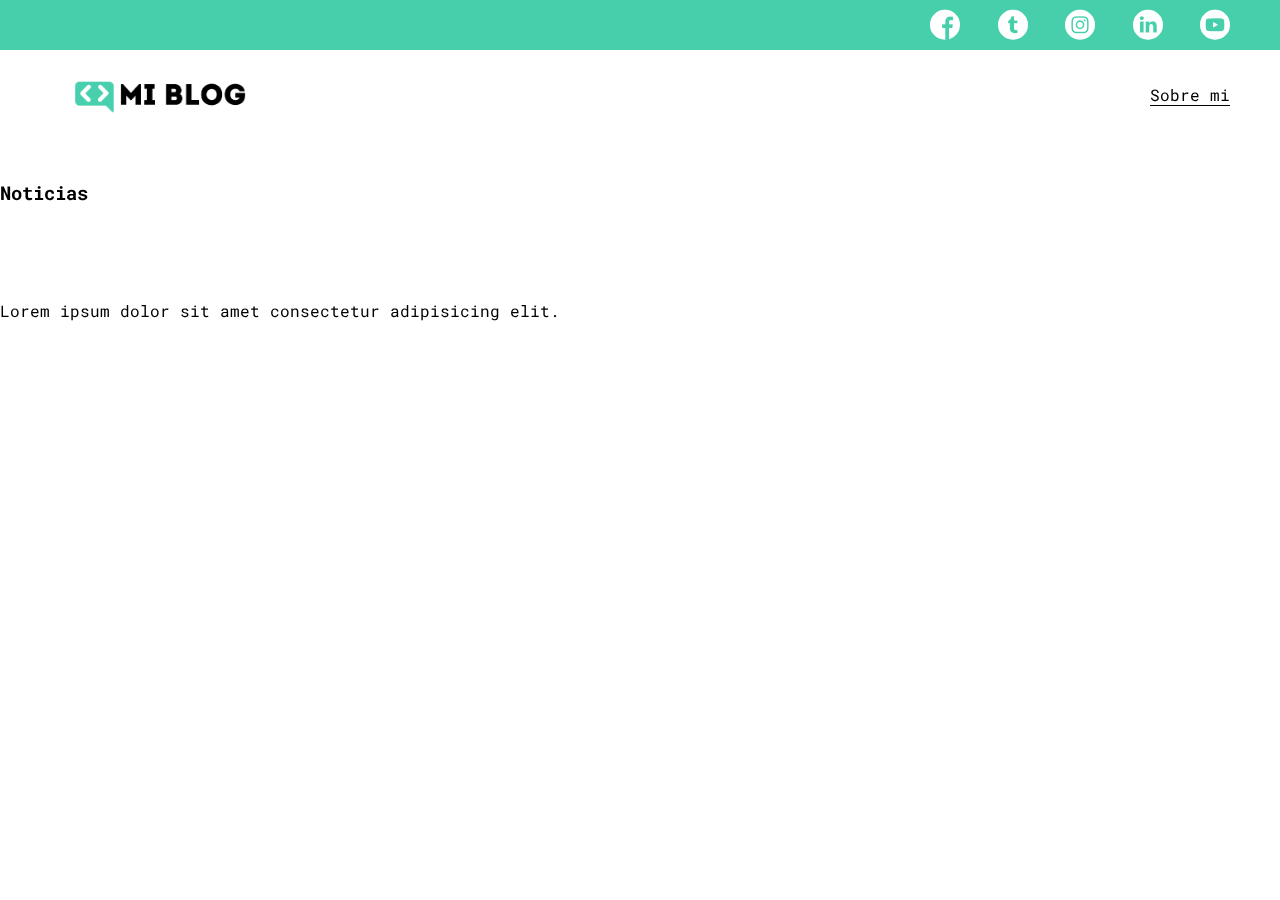
==== blog.html @ 767c4435 "Maquetando el archivo blog.html" ====
<!DOCTYPE html>
<html lang="es">
    <head>  
        <meta charset="UTF-8">
        <meta name="description" content="Un Blog sobre Tech">
        <meta name="robots" content="index, follow">
        <meta name="viewport" content="width=device-width, initial-scale=1.0">
        <title>Mi Tech Blog</title>
        <link rel="stylesheet" href="./css/main.css">
        <link rel="stylesheet" href="./css/font/flaticon.css">
    </head>
    <body>
        <header>
            <section class="header-icons-wraper">
                <div class="icons">
                    <a href="/"><span class="fimanager flaticon-001-facebook"></span></a>
                    <a href="/"><span class="fimanager flaticon-002-twitter"></span></a>
                    <a href="/"><span class="fimanager flaticon-011-instagram"></span></a>
                    <a href="/"><span class="fimanager flaticon-010-linkedin"></span></a>
                    <a href="/"><span class="fimanager flaticon-008-youtube"></span></a>
                </div>
            </section>
            <nav>
                <section class="nav-logo-wraper">
                    <a href="index.html"><img src="./assets/images/Logo-negro.png" alt="Logo de mi blog"></a>
                </section>
                <section class="profile-link">
                    <a href="./perfil.html">Sobre mi</a>
                </section>
            </nav>
        </header>
        <main>
            <section class="grid-container blogpost-img-container">
                <img src="" alt="">
            </section>
            <section class="blogpost-main-container">
                <div class="grid-container">
                    <h3>Noticias</h3>
                    <article>
                        <h1></h1>
                        <p></p>
                        <p></p>
                        <p></p>
                    </article>
                </div>
            </section>
            <section class="contact-main-container">
                <div>
                    <img src="" alt="">
                    <div class="contact-left">
                        <a href=""></a>
                        <p></p>
                    </div>
                </div>
                <div class="contatc-right">
                    <img src="" alt="">
                    <div>
                        <a href=""></a>
                        <p></p>
                    </div>
                </div>
            </section>
        </main>
        <footer>
            <p>Lorem ipsum dolor sit amet consectetur adipisicing elit.</p>
        </footer>
    </body>
</html>
---- css/main.css ----
@import url('https://fonts.googleapis.com/css2?family=Roboto+Mono:wght@400;500;700&family=Roboto+Slab:wght@400;700&family=Roboto:ital,wght@0,400;0,700;0,900;1,500&display=swap');

body {
    margin: 0;
    padding: 0;
    position: fixed;
    top: 0;
    bottom: 0;
    left: 0;
    right: 0;
    box-sizing: border-box;
    font-family: 'Roboto Mono', monospace;
}

a {
    text-decoration: none;
    display: inline;
    color: black;
}

header {
    width: 100%;
    height: 140px;
    display: grid;
    grid-template-rows: repeat(1,1fr);
}

header .header-icons-wraper {
    width: 100%;
    height: 50px;
    display: grid;
    background-color: #47cfac;
}

header .header-icons-wraper .icons {
    width: 300px;
    height: auto;
    display: flex;
    justify-items: flex-end;
    align-items: center;
    justify-content: space-between;
    justify-self: end;
    margin-right: 50px;
}

header .header-icons-wraper .icons span {
    color: white;
    font-size: 30px;
}

nav {
    display: grid;
    grid-template-columns: repeat(2,1fr);
    height: 90px;
}

nav .nav-logo-wraper {
    margin-left: 50px;
}

nav .nav-logo-wraper img{
    width: 220px;
    margin-top: 10px;
}

nav .profile-link {
    display: flex;
    align-items: center;
    justify-content: flex-end;
    margin-right: 50px;
}

nav .profile-link a {
    color: black;
    border-bottom: 1px solid black;
}

.home-main {
    display: grid;
    grid-template-columns: 1fr 4fr 1fr;
    height: 100%;
    background-image: url('../assets/images/Cover.png');
    background-position: center;
    background-repeat: no-repeat;
    background-size: cover;
}

.home-main section {
    display: grid;
    grid-column: 2;
    justify-items: center;
    height: 350px;
    margin-top: 80px;
}

.home-main-text {
    font-size: 30px;
    font-weight: 700px;
    letter-spacing: 10px;
    color: white;
    text-align: center;
    font-family: 'Roboto mono', monospace;
}

.home-main-button {
    width: 110px;
    height: 50px;
    background-color: #47cfac;
    display: grid;
    align-items: center;
}

.home-main-button a {
    font-weight: 700;
    font-size: 18px;
}
---- css/font/flaticon.css ----
@font-face {
  font-family: "Flaticon";
  src: url("./Flaticon.eot");
  src: url("./Flaticon.eot?#iefix") format("embedded-opentype"),
       url("./Flaticon.woff2") format("woff2"),
       url("./Flaticon.woff") format("woff"),
       url("./Flaticon.ttf") format("truetype"),
       url("./Flaticon.svg#Flaticon") format("svg");
  font-weight: normal;
  font-style: normal;
}

@media screen and (-webkit-min-device-pixel-ratio:0) {
  @font-face {
    font-family: "Flaticon";
    src: url("./Flaticon.svg#Flaticon") format("svg");
  }
}

.fimanager:before {
      display: inline-block;
  font-family: "Flaticon";
  font-style: normal;
  font-weight: normal;
  font-variant: normal;
  line-height: 1;
  text-decoration: inherit;
  text-rendering: optimizeLegibility;
  text-transform: none;
  -moz-osx-font-smoothing: grayscale;
  -webkit-font-smoothing: antialiased;
  font-smoothing: antialiased;
    display: block;
}

.flaticon-001-facebook:before { content: "\f100"; }
.flaticon-002-twitter:before { content: "\f101"; }
.flaticon-003-whatsapp:before { content: "\f102"; }
.flaticon-004-groupme:before { content: "\f103"; }
.flaticon-005-kik:before { content: "\f104"; }
.flaticon-006-skype:before { content: "\f105"; }
.flaticon-007-periscope:before { content: "\f106"; }
.flaticon-008-youtube:before { content: "\f107"; }
.flaticon-009-itunes:before { content: "\f108"; }
.flaticon-010-linkedin:before { content: "\f109"; }
.flaticon-011-instagram:before { content: "\f10a"; }
.flaticon-012-messenger:before { content: "\f10b"; }
.flaticon-013-twitter:before { content: "\f10c"; }
.flaticon-014-snapchat:before { content: "\f10d"; }
.flaticon-015-reddit:before { content: "\f10e"; }
.flaticon-016-tiktok:before { content: "\f10f"; }
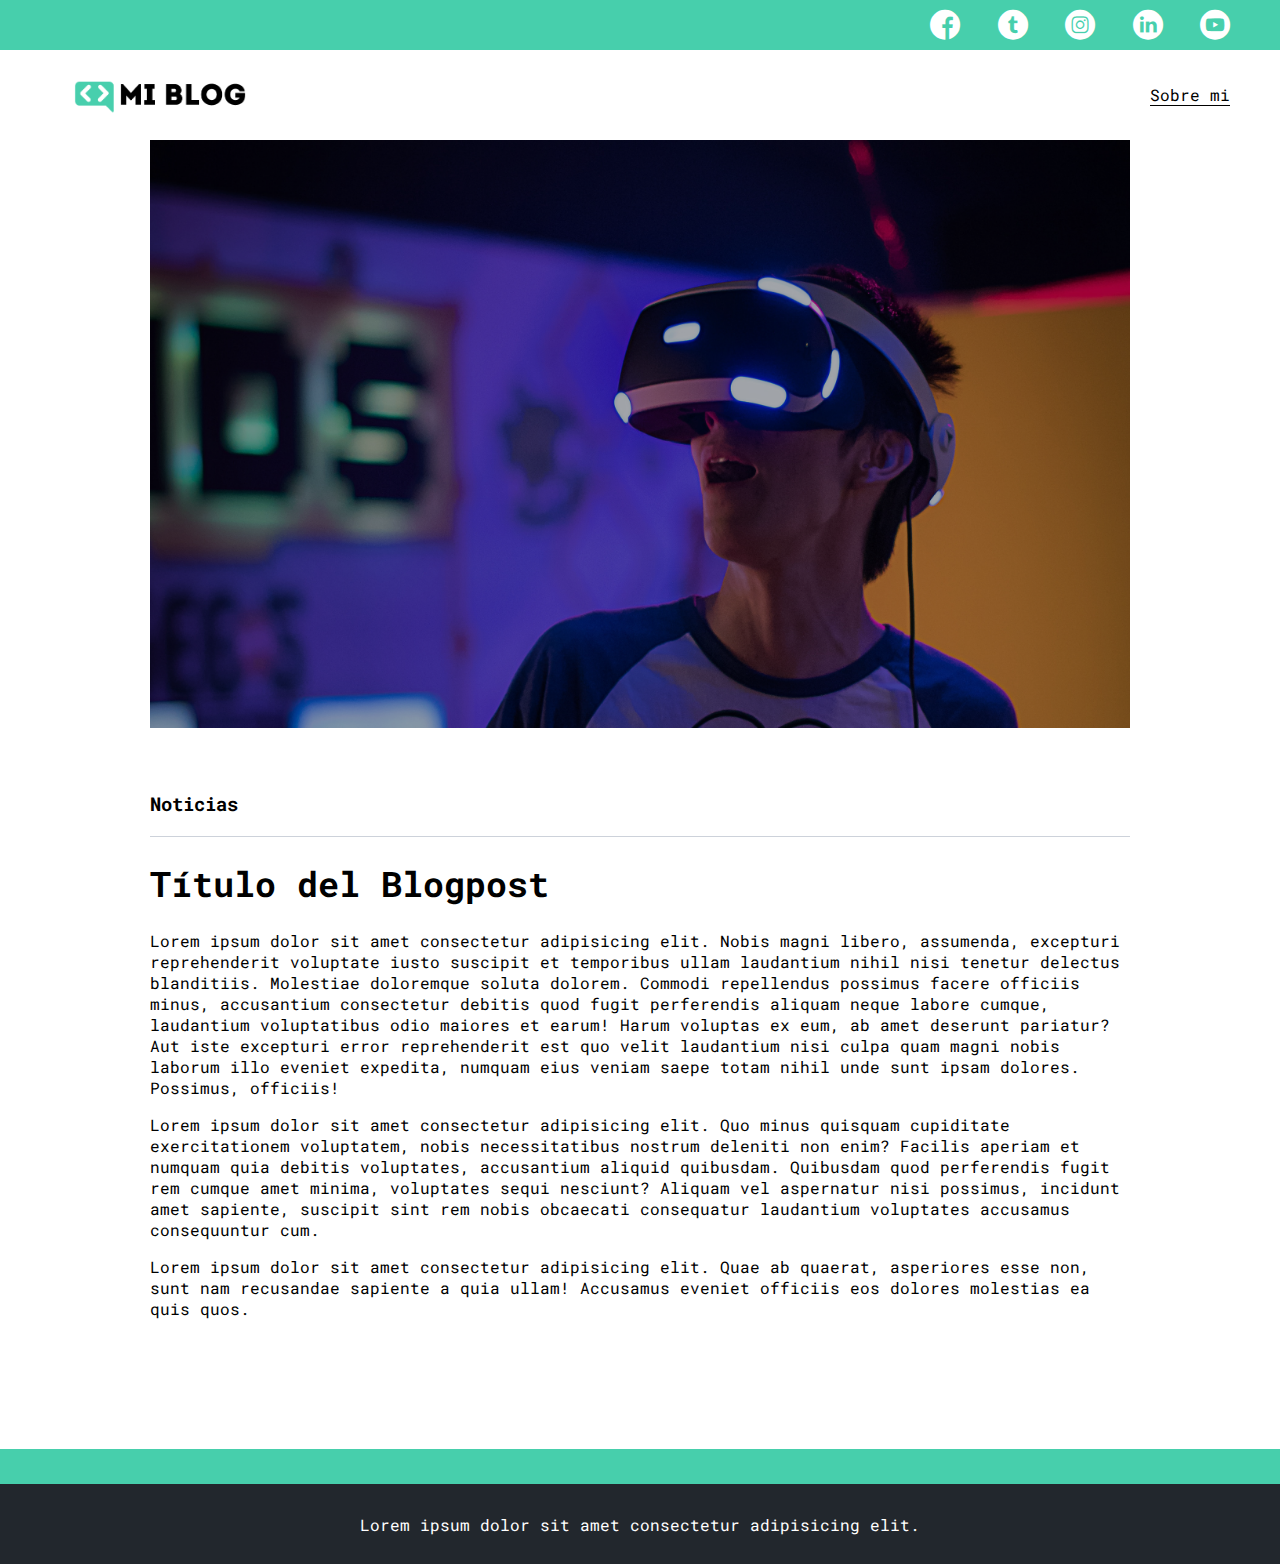
==== commit edb57cf0: "Aplicando estilos CSS a la sección main del archivo blog.html" ====
--- a/blog.html
+++ b/blog.html
@@ -31,16 +31,19 @@
         </header>
         <main>
             <section class="grid-container blogpost-img-container">
-                <img src="" alt="">
+                <img src="./assets/images/post-1.png" alt="">
             </section>
             <section class="blogpost-main-container">
                 <div class="grid-container">
                     <h3>Noticias</h3>
                     <article>
-                        <h1></h1>
-                        <p></p>
-                        <p></p>
-                        <p></p>
+                        <h1>Título del Blogpost</h1>
+                        <p>Lorem ipsum dolor sit amet consectetur adipisicing elit. Nobis magni libero, assumenda, excepturi reprehenderit voluptate iusto suscipit et temporibus ullam laudantium nihil nisi tenetur delectus blanditiis. Molestiae doloremque soluta dolorem.
+                        Commodi repellendus possimus facere officiis minus, accusantium consectetur debitis quod fugit perferendis aliquam neque labore cumque, laudantium voluptatibus odio maiores et earum! Harum voluptas ex eum, ab amet deserunt pariatur?
+                        Aut iste excepturi error reprehenderit est quo velit laudantium nisi culpa quam magni nobis laborum illo eveniet expedita, numquam eius veniam saepe totam nihil unde sunt ipsam dolores. Possimus, officiis!</p>
+                        <p>Lorem ipsum dolor sit amet consectetur adipisicing elit. Quo minus quisquam cupiditate exercitationem voluptatem, nobis necessitatibus nostrum deleniti non enim? Facilis aperiam et numquam quia debitis voluptates, accusantium aliquid quibusdam.
+                        Quibusdam quod perferendis fugit rem cumque amet minima, voluptates sequi nesciunt? Aliquam vel aspernatur nisi possimus, incidunt amet sapiente, suscipit sint rem nobis obcaecati consequatur laudantium voluptates accusamus consequuntur cum.</p>
+                        <p>Lorem ipsum dolor sit amet consectetur adipisicing elit. Quae ab quaerat, asperiores esse non, sunt nam recusandae sapiente a quia ullam! Accusamus eveniet officiis eos dolores molestias ea quis quos.</p>
                     </article>
                 </div>
             </section>
--- a/css/main.css
+++ b/css/main.css
@@ -3,20 +3,29 @@
 body {
     margin: 0;
     padding: 0;
+    font-family: 'Roboto Mono', monospace;
+}
+
+a {
+    text-decoration: none;
+    display: inline;
+    color: black;
+}
+
+.home-body {
     position: fixed;
     top: 0;
     bottom: 0;
     left: 0;
     right: 0;
-    box-sizing: border-box;
-    font-family: 'Roboto Mono', monospace;
-}
-
-a {
-    text-decoration: none;
-    display: inline;
-    color: black;
-}
+}
+
+.grid-container {
+    max-width: 980px;
+    margin: auto;
+}
+
+/* Estilos para index.html */
 
 header {
     width: 100%;
@@ -113,4 +122,104 @@
 .home-main-button a {
     font-weight: 700;
     font-size: 18px;
-}+}
+
+/* Estilos para blogs.html */
+
+.blogs-main {
+    display: grid;
+}
+
+.blogs-news-container {
+    background-color: #e6e9ed;
+    padding: 0 50px 40px;
+}
+
+.blogs-main-new {
+    display: grid;
+    grid-template-columns: 2fr 1fr;
+    grid-template-rows: 2fr;
+}
+
+.blogs-news-img-container {
+    grid-column: 1;
+}
+
+.blogs-news-img-container img {
+    width: 85%;
+}
+
+.blogs-news-info-container {
+    grid-column: 2/3;
+}
+
+.blogs-news-info-container p {
+    margin-bottom: 35px;
+}
+
+.blogs-posts-container {
+    padding: 0 50px 40px;
+}
+
+.blogs-posts-container h3 {
+    border-bottom: 1px solid #cdd2da;
+    padding-bottom: 20px;
+    text-align: center;
+}
+
+.blogs-button {
+    border: 1px solid #47cfac;
+    padding: 10px 15px;
+    font-size: 12px;
+}
+
+.blogs-posts-container .post-container {
+    display: inline-block;
+    padding-left: 10px;
+    max-width: 30%;
+    margin-bottom: 50px;
+}
+
+.blogs-posts-container .post-container p {
+    margin-bottom: 35px;
+}
+
+.blogs-posts-container .post-container img {
+    width: 100%;
+}
+
+footer {
+    width: 100%;
+    height: 80px;
+    background-color: #22272d;
+    border-top: 35px solid #47cfac;
+    text-align: center;
+}
+
+footer p {
+    color: white;
+    margin-top: 30px;
+}
+
+/* Estilos para blog.html */
+
+.blogpost-img-container {
+    padding: 0 50px 40px;
+}
+
+.blogpost-img-container img {
+    width: 100%;
+}
+
+.blogpost-main-container {
+    padding: 0 50px 40px;
+}
+
+.blogpost-main-container h3 {
+    border-bottom: 1px solid #cdd2da;
+    padding-bottom: 20px;
+}
+
+.blogpost-main-container article h1 {
+    font-size: 35px;
+}
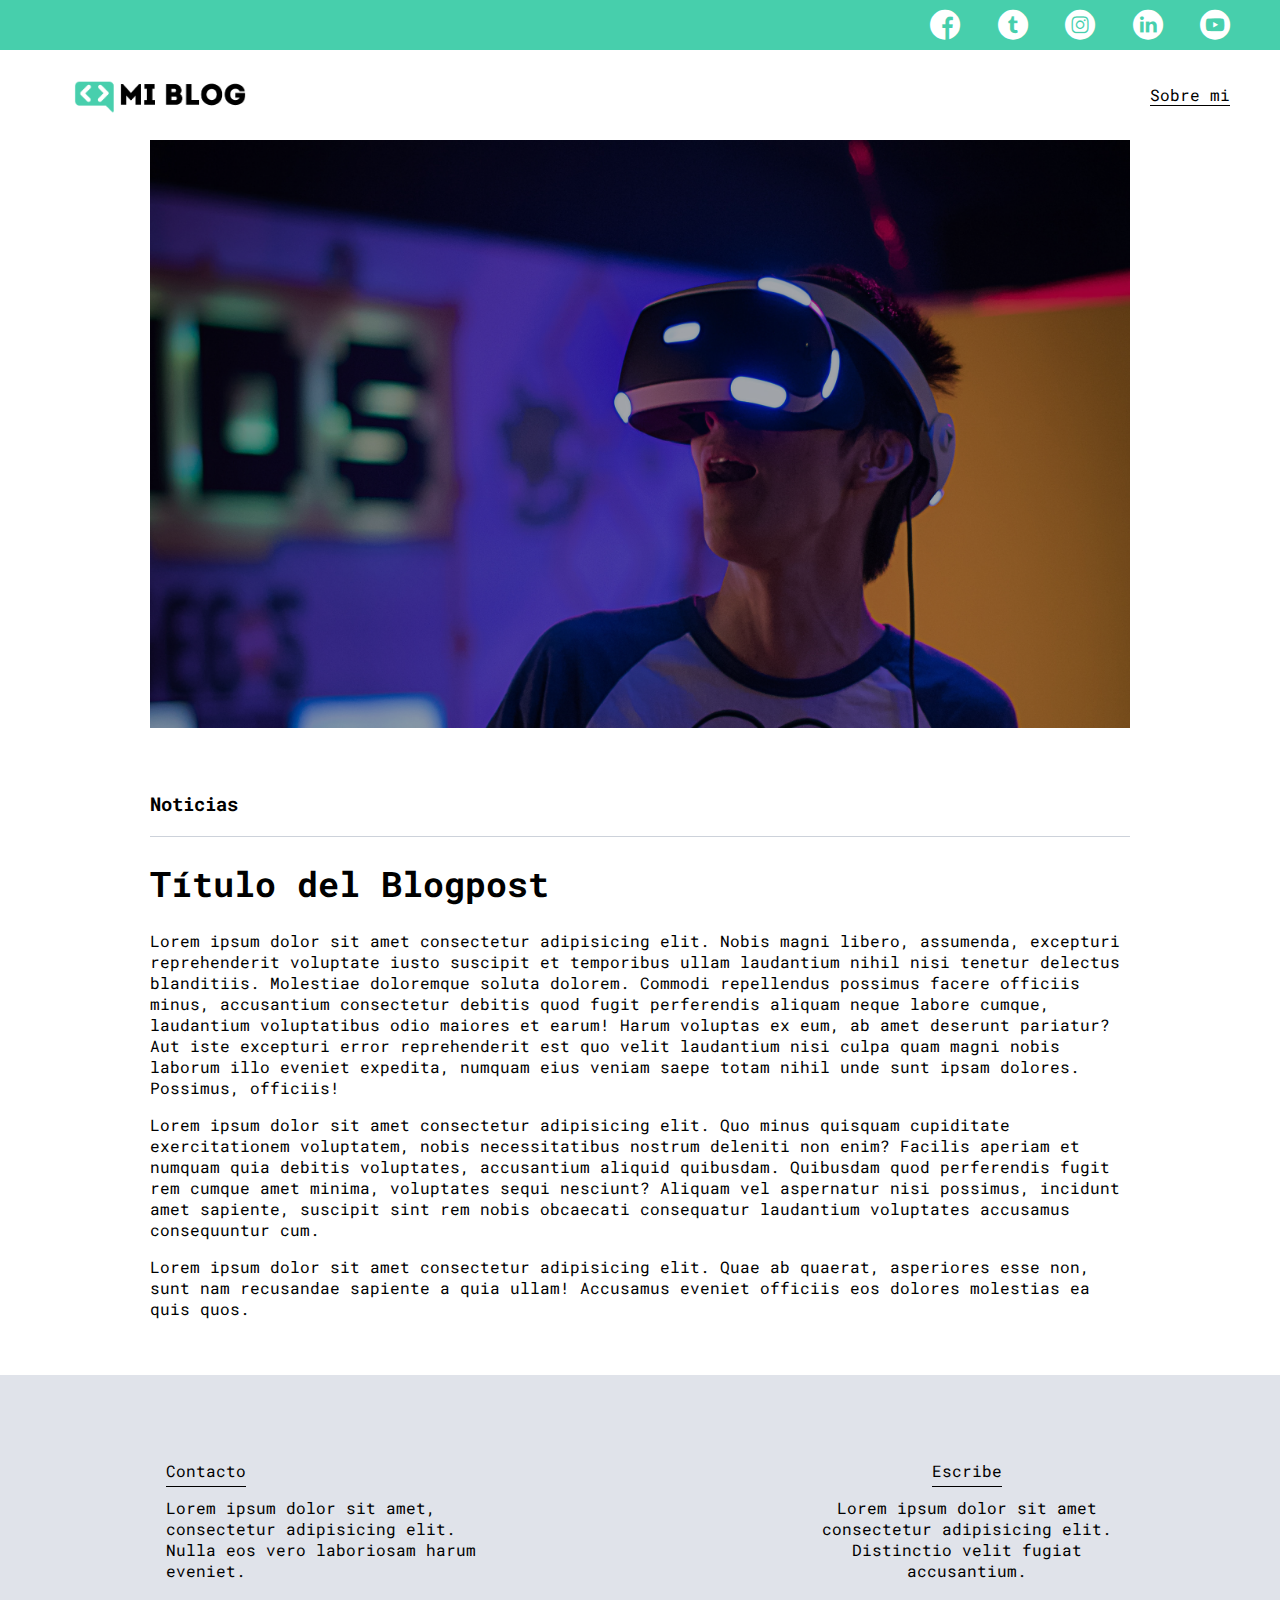
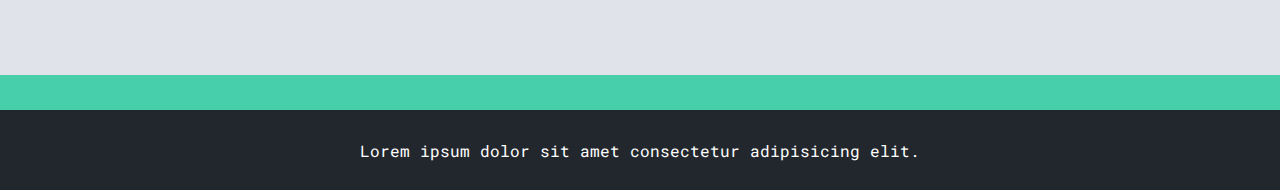
==== commit 9072185e: "Aplicando estilos CSS a la sección de contacto del archivo blog.html" ====
--- a/blog.html
+++ b/blog.html
@@ -49,17 +49,17 @@
             </section>
             <section class="contact-main-container">
                 <div>
-                    <img src="" alt="">
+                    <img src="./assets/images/013-newsletter.png" alt="">
                     <div class="contact-left">
-                        <a href=""></a>
-                        <p></p>
+                        <a href="/">Contacto</a>
+                        <p>Lorem ipsum dolor sit amet, consectetur adipisicing elit. Nulla eos vero laboriosam harum eveniet.</p>
                     </div>
                 </div>
                 <div class="contatc-right">
-                    <img src="" alt="">
+                    <img src="./assets/images/006-like.png" alt="">
                     <div>
-                        <a href=""></a>
-                        <p></p>
+                        <a href="/">Escribe</a>
+                        <p>Lorem ipsum dolor sit amet consectetur adipisicing elit. Distinctio velit fugiat accusantium.</p>
                     </div>
                 </div>
             </section>
--- a/css/main.css
+++ b/css/main.css
@@ -223,3 +223,31 @@
 .blogpost-main-container article h1 {
     font-size: 35px;
 }
+
+.contact-main-container {
+    width: 100%;
+    min-height: 250px;
+    padding-bottom: 50px;
+    background-color: #E0E3EA;
+    text-align: center;
+}
+
+.contact-main-container div {
+    display: inline-block;
+    width: 49.5%;
+    height: 100%;
+}
+
+.contact-main-container div a {
+    border-bottom: 1px solid black;
+    padding-bottom: 5px;
+}
+
+.contact-main-container .contact-left, .contact-right {
+    text-align: initial;
+    margin-top: 85px;
+}
+
+.contact-main-container img {
+    width: 100px;
+}
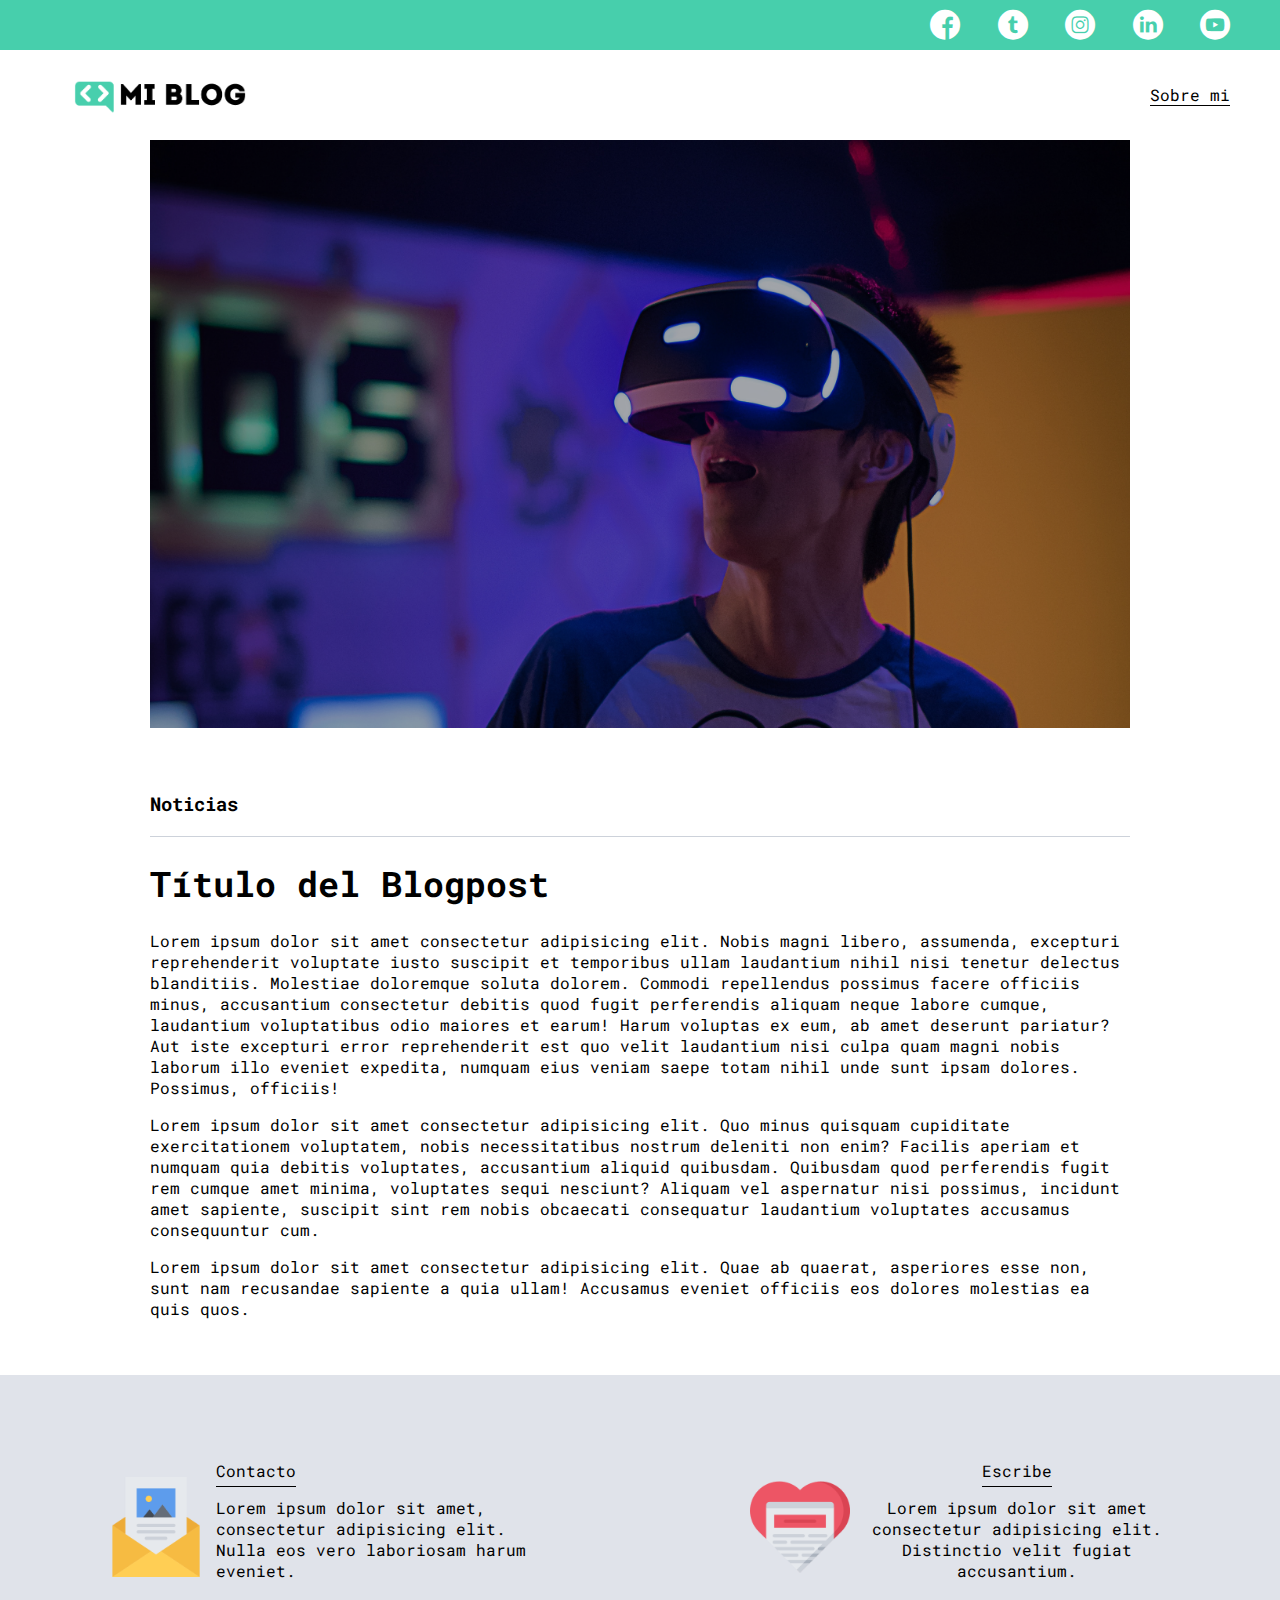
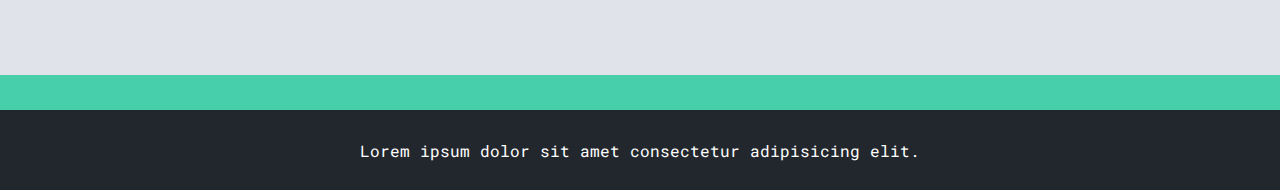
==== commit cff70f69: "comenzando a responsivear el proyecto" ====
--- a/blog.html
+++ b/blog.html
@@ -8,6 +8,7 @@
         <title>Mi Tech Blog</title>
         <link rel="stylesheet" href="./css/main.css">
         <link rel="stylesheet" href="./css/font/flaticon.css">
+        <link rel="stylesheet" href="./css/media-queries.css">
     </head>
     <body>
         <header>
--- a/css/main.css
+++ b/css/main.css
@@ -251,3 +251,40 @@
 .contact-main-container img {
     width: 100px;
 }
+
+
+/* Estilos para perfil.html */
+
+.profile-main-container {
+    padding: 70px 40px;
+    background-color: #E0E3EA;
+    margin-bottom: 50px;
+}
+
+.profile-main-container img {
+    width: 320px;
+    margin-right: 30px;
+}
+
+.profile-main-container .profile-container {
+    display: flex;
+}
+
+.profile-main-projects {
+    padding: 0 50px 40px;
+}
+
+.profile-main-projects h3 {
+    border-bottom: 1px solid #cdd2da;
+    padding-bottom: 35px;
+    text-align: center;
+}
+
+.projects-main-container {
+    display: grid;
+    grid-template-columns: repeat(3,1fr);
+}
+
+.project-container {
+    padding: 0 5px;
+}--- a/css/media-queries.css
+++ b/css/media-queries.css
@@ -0,0 +1,34 @@
+@media screen and (max-width: 900px){
+    .blogs-main-new {
+        grid-template-columns: 1fr;
+        grid-template-rows: 3fr;
+    }
+
+    .blogs-news-img-container {
+        grid-row: 2;
+    }
+
+    .blogs-news-info-container {
+        grid-column: 1;
+        grid-row: 3;
+    }
+
+    .blogs-posts-container .post-container {
+        max-width: 45%;
+    }
+
+    .projects-main-container {
+        grid-template-columns: 1fr 1fr;
+        grid-template-rows: 2fr;
+    }
+
+    .profile-main-container .profile-container {
+        display: block;
+    }
+}
+
+@media screen and (max-width:600px) {
+    .blogs-posts-container .post-container {
+        max-width: 95%;
+    }
+}